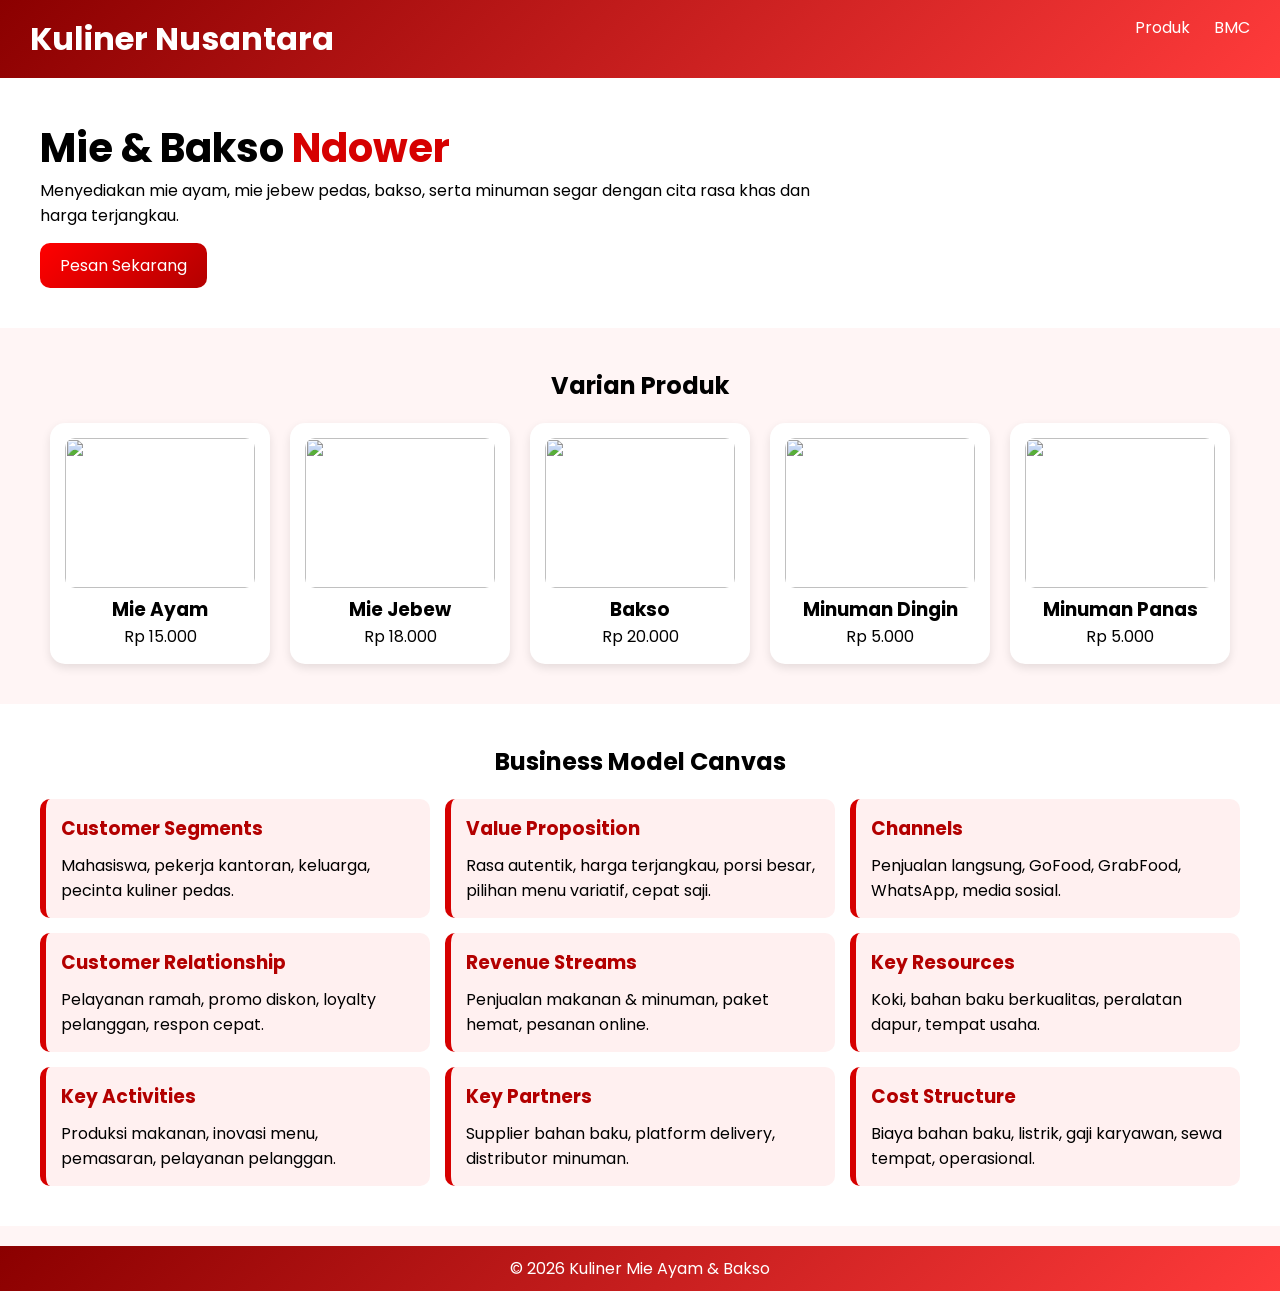
==== Buk anin/project bmc/index.html @ 1e1fb4d3 "menambahkan index.html" ====
<!DOCTYPE html>
<html lang="id">
<head>
<meta charset="UTF-8">
<meta name="viewport" content="width=device-width, initial-scale=1.0">
<title>BMC Kuliner Mie Ayam & Bakso</title>

<link href="https://fonts.googleapis.com/css2?family=Poppins:wght@300;500;700&display=swap" rel="stylesheet">

<style>
* {
  margin: 0;
  padding: 0;
  box-sizing: border-box;
}

body {
  font-family: 'Poppins', sans-serif;
  background: #fff5f5;
}

/* HEADER */
header {
  background: linear-gradient(135deg, #8b0000, #ff3b3b);
  color: white;
  padding: 15px 30px;
  display: flex;
  justify-content: space-between;
}

nav a {
  margin-left: 20px;
  color: white;
  text-decoration: none;
}

/* HERO */
.hero {
  display: flex;
  padding: 40px;
  align-items: center;
  gap: 30px;
  background: white;
}

.hero-text {
  flex: 1;
}

.hero-text h2 {
  font-size: 2.5rem;
}

.hero-text span {
  color: #d60000;
}

.hero img {
  width: 400px;
  border-radius: 20px;
}

.btn {
  background: linear-gradient(135deg, #ff0000, #b30000);
  color: white;
  padding: 10px 20px;
  border-radius: 10px;
  text-decoration: none;
  display: inline-block;
  margin-top: 15px;
}

/* PRODUK */
.produk {
  padding: 40px;
}

.produk h2 {
  text-align: center;
  margin-bottom: 20px;
}

.card-container {
  display: flex;
  flex-wrap: wrap;
  gap: 20px;
  justify-content: center;
}

.card {
  background: white;
  border-radius: 15px;
  width: 220px;
  padding: 15px;
  text-align: center;
  box-shadow: 0 4px 10px rgba(0,0,0,0.1);
}

.card img {
  width: 100%;
  height: 150px;
  object-fit: cover;
  border-radius: 10px;
}

/* BMC */
.bmc {
  padding: 40px;
  background: white;
}

.bmc h2 {
  text-align: center;
}

.bmc-grid {
  margin-top: 20px;
  display: grid;
  grid-template-columns: repeat(3, 1fr);
  gap: 15px;
}

.box {
  background: #fff0f0;
  border-left: 6px solid #d60000;
  padding: 15px;
  border-radius: 10px;
}

.box h3 {
  color: #b30000;
  margin-bottom: 10px;
}

/* FOOTER */
footer {
  background: linear-gradient(135deg, #8b0000, #ff3b3b);
  color: white;
  text-align: center;
  padding: 10px;
  margin-top: 20px;
}

/* RESPONSIVE */
@media(max-width: 768px){
  .hero {
    flex-direction: column;
  }

  .bmc-grid {
    grid-template-columns: 1fr;
  }
}
</style>
</head>

<body>

<header>
  <h1>Kuliner Nusantara</h1>
  <nav>
    <a href="#">Produk</a>
    <a href="#">BMC</a>
  </nav>
</header>

<section class="hero">
  <div class="hero-text">
    <h2>Mie & Bakso <span>Ndower</span></h2>
    <p>Menyediakan mie ayam, mie jebew pedas, bakso, serta minuman segar dengan cita rasa khas dan harga terjangkau.</p>
    <a href="#" class="btn">Pesan Sekarang</a>
  </div>
  <img src="https://source.unsplash.com/400x300/?bakso" alt="">
</section>

<section class="produk">
  <h2>Varian Produk</h2>

  <div class="card-container">
    <div class="card">
      <img src="https://assets.pikiran-rakyat.com/crop/0x0:0x0/720x0/webp/photo/2025/07/27/2572991961.jpg">
      <h3>Mie Ayam</h3>
      <p>Rp 15.000</p>
    </div>

    <div class="card">
      <img src="https://cdn.franchiseglobal.com/assets/images/posts/2025/06/30/peluang-usaha-mie-pedas-kekinian-modal-ringan-untung-maksimal-bersama-mie-jebew-jebret.jpeg">
      <h3>Mie Jebew</h3>
      <p>Rp 18.000</p>
    </div>

    <div class="card">
      <img src="https://upload.wikimedia.org/wikipedia/commons/2/28/Bakso_mi_bihun.jpg">
      <h3>Bakso</h3>
      <p>Rp 20.000</p>
    </div>

    <div class="card">
      <img src="https://akcdn.detik.net.id/community/media/visual/2017/09/25/f32624bc-9f6d-4d28-9633-bde315f6de5d.jpg?w=700&q=90">
      <h3>Minuman Dingin</h3>
      <p>Rp 5.000</p>
    </div>

    <div class="card">
      <img src="https://gdb.voanews.com/31e6c56f-7ac8-48fc-8937-df8fc6b2675c_cx0_cy3_cw0_w1597_n_r1_s_s.jpg">
      <h3>Minuman Panas</h3>
      <p>Rp 5.000</p>
    </div>
  </div>
</section>

<section class="bmc">
  <h2>Business Model Canvas</h2>

  <div class="bmc-grid">

    <div class="box">
      <h3>Customer Segments</h3>
      Mahasiswa, pekerja kantoran, keluarga, pecinta kuliner pedas.
    </div>

    <div class="box">
      <h3>Value Proposition</h3>
      Rasa autentik, harga terjangkau, porsi besar, pilihan menu variatif, cepat saji.
    </div>

    <div class="box">
      <h3>Channels</h3>
      Penjualan langsung, GoFood, GrabFood, WhatsApp, media sosial.
    </div>

    <div class="box">
      <h3>Customer Relationship</h3>
      Pelayanan ramah, promo diskon, loyalty pelanggan, respon cepat.
    </div>

    <div class="box">
      <h3>Revenue Streams</h3>
      Penjualan makanan & minuman, paket hemat, pesanan online.
    </div>

    <div class="box">
      <h3>Key Resources</h3>
      Koki, bahan baku berkualitas, peralatan dapur, tempat usaha.
    </div>

    <div class="box">
      <h3>Key Activities</h3>
      Produksi makanan, inovasi menu, pemasaran, pelayanan pelanggan.
    </div>

    <div class="box">
      <h3>Key Partners</h3>
      Supplier bahan baku, platform delivery, distributor minuman.
    </div>

    <div class="box">
      <h3>Cost Structure</h3>
      Biaya bahan baku, listrik, gaji karyawan, sewa tempat, operasional.
    </div>

  </div>
</section>

<footer>
  <p>© 2026 Kuliner Mie Ayam & Bakso</p>
</footer>

</body>
</html>
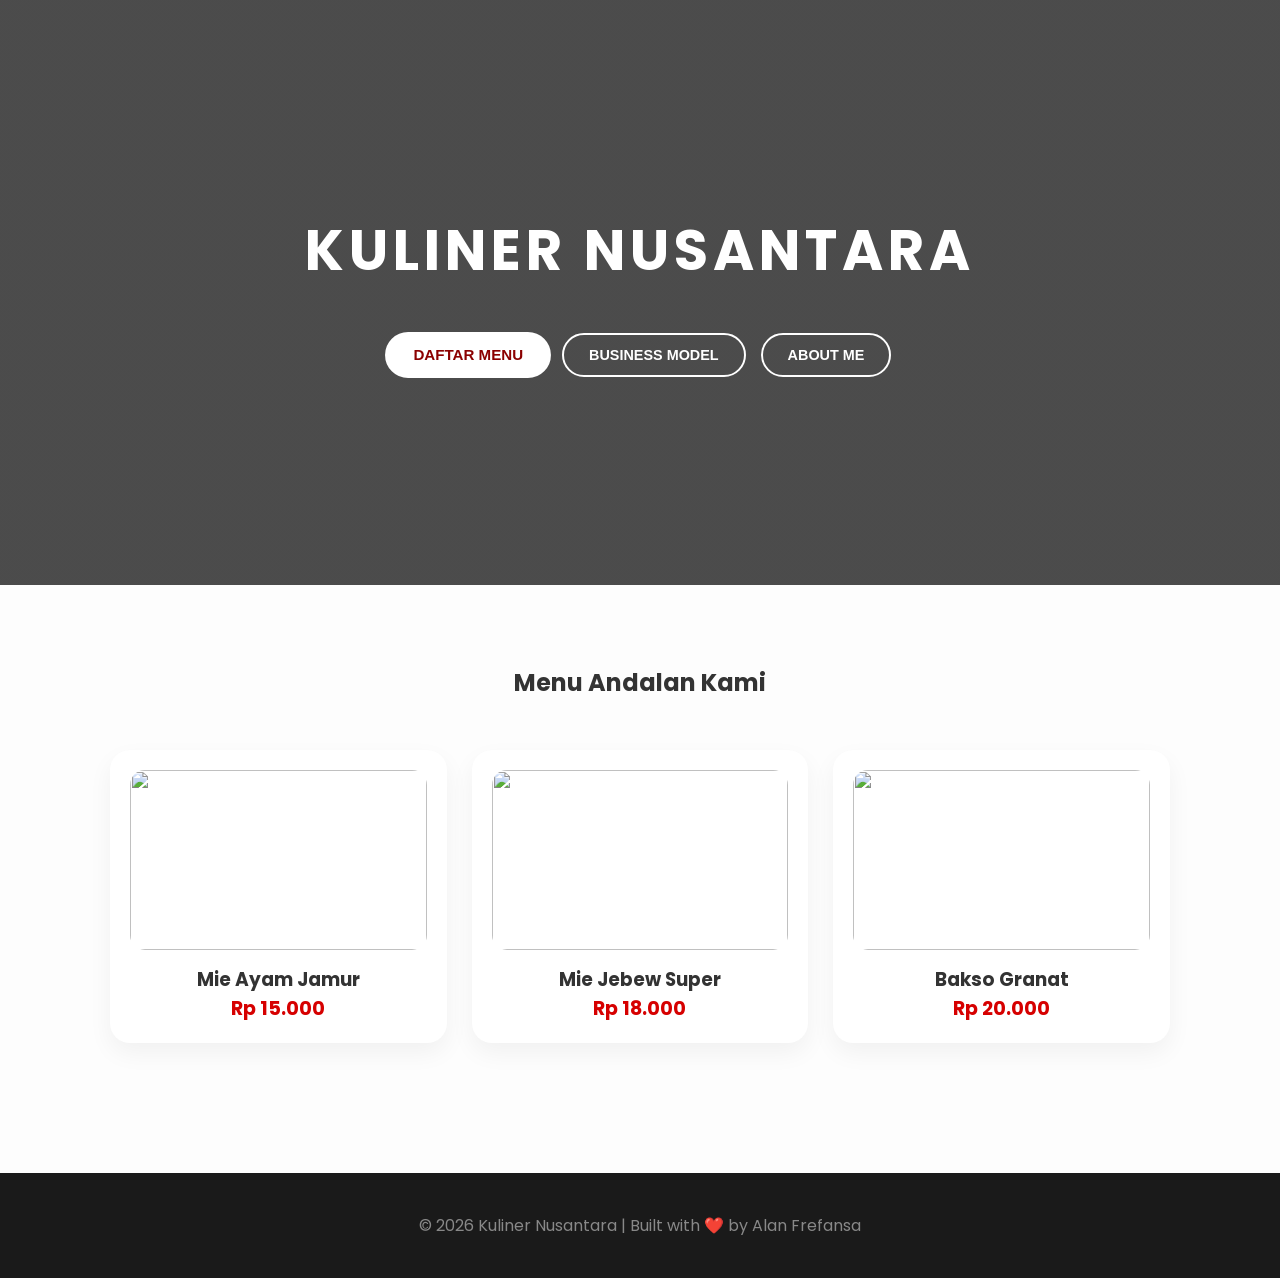
==== commit da13fb9b: "Final rename to index.html" ====
--- a/Buk anin/project bmc/index.html
+++ b/Buk anin/project bmc/index.html
@@ -3,268 +3,307 @@
 <head>
 <meta charset="UTF-8">
 <meta name="viewport" content="width=device-width, initial-scale=1.0">
-<title>BMC Kuliner Mie Ayam & Bakso</title>
+<title>Kuliner Nusantara - Padukaku Alan</title>
 
 <link href="https://fonts.googleapis.com/css2?family=Poppins:wght@300;500;700&display=swap" rel="stylesheet">
 
 <style>
-* {
-  margin: 0;
-  padding: 0;
-  box-sizing: border-box;
-}
+* { margin: 0; padding: 0; box-sizing: border-box; }
 
 body {
   font-family: 'Poppins', sans-serif;
-  background: #fff5f5;
-}
-
-/* HEADER */
-header {
-  background: linear-gradient(135deg, #8b0000, #ff3b3b);
+  background: #fdfdfd;
+  color: #333;
+  scroll-behavior: smooth;
+}
+
+/* HERO SECTION */
+.hero {
+  height: 65vh;
+  display: flex;
+  flex-direction: column;
+  justify-content: center;
+  align-items: center;
+  text-align: center;
+  background: linear-gradient(rgba(0,0,0,0.7), rgba(0,0,0,0.7)), 
+              url('https://images.unsplash.com/photo-1552566626-52f8b828add9?auto=format&fit=crop&w=1350&q=80');
+  background-size: cover;
+  background-position: center;
   color: white;
-  padding: 15px 30px;
+}
+
+.hero h2 {
+  font-size: 3.5rem;
+  letter-spacing: 5px;
+  text-transform: uppercase;
+  margin-bottom: 20px;
+  animation: fadeInDown 1s ease;
+}
+
+/* MENU NAVIGASI INTERAKTIF */
+.tab-menu {
   display: flex;
-  justify-content: space-between;
-}
-
-nav a {
-  margin-left: 20px;
+  gap: 15px;
+  margin-top: 20px;
+  flex-wrap: wrap;
+  justify-content: center;
+}
+
+.tab-btn {
+  background: transparent;
+  border: 2px solid white;
   color: white;
-  text-decoration: none;
-}
-
-/* HERO */
-.hero {
-  display: flex;
-  padding: 40px;
-  align-items: center;
-  gap: 30px;
+  padding: 12px 25px;
+  cursor: pointer;
+  font-size: 0.9rem;
+  font-weight: 600;
+  border-radius: 50px;
+  transition: 0.4s;
+  text-transform: uppercase;
+}
+
+.tab-btn.active, .tab-btn:hover {
   background: white;
-}
-
-.hero-text {
-  flex: 1;
-}
-
-.hero-text h2 {
-  font-size: 2.5rem;
-}
-
-.hero-text span {
-  color: #d60000;
-}
-
-.hero img {
-  width: 400px;
-  border-radius: 20px;
-}
-
-.btn {
-  background: linear-gradient(135deg, #ff0000, #b30000);
-  color: white;
-  padding: 10px 20px;
-  border-radius: 10px;
-  text-decoration: none;
-  display: inline-block;
-  margin-top: 15px;
-}
-
-/* PRODUK */
-.produk {
-  padding: 40px;
-}
-
-.produk h2 {
-  text-align: center;
-  margin-bottom: 20px;
-}
-
+  color: #8b0000;
+  transform: scale(1.05);
+}
+
+/* KONTEN TAMPILAN */
+.content-section {
+  display: none;
+  padding: 80px 20px;
+  max-width: 1100px;
+  margin: 0 auto;
+  animation: fadeInUp 0.6s ease;
+}
+
+.content-section.active {
+  display: block;
+}
+
+@keyframes fadeInUp {
+  from { opacity: 0; transform: translateY(30px); }
+  to { opacity: 1; transform: translateY(0); }
+}
+
+@keyframes fadeInDown {
+  from { opacity: 0; transform: translateY(-30px); }
+  to { opacity: 1; transform: translateY(0); }
+}
+
+/* DAFTAR MENU */
 .card-container {
-  display: flex;
-  flex-wrap: wrap;
-  gap: 20px;
-  justify-content: center;
+  display: grid;
+  grid-template-columns: repeat(auto-fit, minmax(250px, 1fr));
+  gap: 25px;
 }
 
 .card {
   background: white;
-  border-radius: 15px;
-  width: 220px;
-  padding: 15px;
+  border-radius: 20px;
+  padding: 20px;
+  box-shadow: 0 10px 25px rgba(0,0,0,0.05);
   text-align: center;
-  box-shadow: 0 4px 10px rgba(0,0,0,0.1);
-}
-
-.card img {
-  width: 100%;
-  height: 150px;
+  transition: 0.3s;
+}
+
+.card:hover { transform: translateY(-10px); }
+
+.card img { width: 100%; height: 180px; object-fit: cover; border-radius: 15px; margin-bottom: 15px; }
+
+/* BMC STYLE */
+.bmc-grid {
+  display: grid;
+  grid-template-columns: repeat(auto-fit, minmax(300px, 1fr));
+  gap: 20px;
+}
+
+.box {
+  background: white;
+  padding: 25px;
+  border-top: 5px solid #d60000;
+  border-radius: 10px;
+  box-shadow: 0 5px 15px rgba(0,0,0,0.05);
+  transition: 0.3s;
+}
+
+.box:hover { background: #d60000; color: white; }
+.box h3 { color: #d60000; margin-bottom: 10px; font-size: 1.1rem; }
+.box:hover h3 { color: white; }
+
+/* ABOUT ME - NEW DESIGN */
+.about-grid {
+  display: grid;
+  grid-template-columns: 1fr;
+  gap: 30px;
+}
+
+.info-card {
+  background: white;
+  padding: 40px;
+  border-radius: 25px;
+  box-shadow: 0 15px 40px rgba(0,0,0,0.06);
+}
+
+.history-text {
+  line-height: 1.8;
+  color: #555;
+  font-size: 1.05rem;
+}
+
+.profile-flex {
+  display: flex;
+  align-items: center;
+  gap: 40px;
+  background: linear-gradient(145deg, #ffffff, #f0f0f0);
+}
+
+.profile-img-container img {
+  width: 180px;
+  height: 180px;
+  border-radius: 25px;
   object-fit: cover;
-  border-radius: 10px;
-}
-
-/* BMC */
-.bmc {
-  padding: 40px;
-  background: white;
-}
-
-.bmc h2 {
-  text-align: center;
-}
-
-.bmc-grid {
+  border: 5px solid white;
+  box-shadow: 0 10px 20px rgba(0,0,0,0.1);
+}
+
+.profile-details p { margin-bottom: 8px; font-size: 1rem; }
+.profile-details strong { color: #d60000; display: inline-block; width: 140px; }
+
+.contact-grid {
+  display: grid;
+  grid-template-columns: 1fr 1fr;
+  gap: 30px;
   margin-top: 20px;
-  display: grid;
-  grid-template-columns: repeat(3, 1fr);
-  gap: 15px;
-}
-
-.box {
-  background: #fff0f0;
-  border-left: 6px solid #d60000;
-  padding: 15px;
-  border-radius: 10px;
-}
-
-.box h3 {
-  color: #b30000;
-  margin-bottom: 10px;
-}
+}
+
+.contact-item h4 { color: #d60000; margin-bottom: 10px; text-transform: uppercase; font-size: 0.9rem; letter-spacing: 1px; }
 
 /* FOOTER */
 footer {
-  background: linear-gradient(135deg, #8b0000, #ff3b3b);
-  color: white;
   text-align: center;
-  padding: 10px;
-  margin-top: 20px;
-}
-
-/* RESPONSIVE */
-@media(max-width: 768px){
-  .hero {
-    flex-direction: column;
-  }
-
-  .bmc-grid {
-    grid-template-columns: 1fr;
-  }
+  padding: 40px;
+  background: #1a1a1a;
+  color: #888;
+  margin-top: 50px;
+}
+
+@media(max-width: 768px) {
+  .hero h2 { font-size: 2.2rem; }
+  .profile-flex { flex-direction: column; text-align: center; }
+  .contact-grid { grid-template-columns: 1fr; }
+  .profile-details strong { width: auto; display: block; margin-bottom: 2px; }
 }
 </style>
 </head>
 
 <body>
 
-<header>
-  <h1>Kuliner Nusantara</h1>
-  <nav>
-    <a href="#">Produk</a>
-    <a href="#">BMC</a>
-  </nav>
-</header>
-
 <section class="hero">
-  <div class="hero-text">
-    <h2>Mie & Bakso <span>Ndower</span></h2>
-    <p>Menyediakan mie ayam, mie jebew pedas, bakso, serta minuman segar dengan cita rasa khas dan harga terjangkau.</p>
-    <a href="#" class="btn">Pesan Sekarang</a>
+  <h2>Kuliner Nusantara</h2>
+  
+  <div class="tab-menu">
+    <button class="tab-btn active" onclick="openTab('daftar-menu', this)">Daftar Menu</button>
+    <button class="tab-btn" onclick="openTab('bmc', this)">Business Model</button>
+    <button class="tab-btn" onclick="openTab('about-me', this)">About Me</button>
   </div>
-  <img src="https://source.unsplash.com/400x300/?bakso" alt="">
 </section>
 
-<section class="produk">
-  <h2>Varian Produk</h2>
-
+<section id="daftar-menu" class="content-section active">
+  <h2 style="text-align:center; margin-bottom:50px;">Menu Andalan Kami</h2>
   <div class="card-container">
     <div class="card">
       <img src="https://assets.pikiran-rakyat.com/crop/0x0:0x0/720x0/webp/photo/2025/07/27/2572991961.jpg">
-      <h3>Mie Ayam</h3>
-      <p>Rp 15.000</p>
-    </div>
-
+      <h3>Mie Ayam Jamur</h3>
+      <p style="color: #d60000; font-weight: bold; font-size: 1.2rem;">Rp 15.000</p>
+    </div>
     <div class="card">
       <img src="https://cdn.franchiseglobal.com/assets/images/posts/2025/06/30/peluang-usaha-mie-pedas-kekinian-modal-ringan-untung-maksimal-bersama-mie-jebew-jebret.jpeg">
-      <h3>Mie Jebew</h3>
-      <p>Rp 18.000</p>
-    </div>
-
+      <h3>Mie Jebew Super</h3>
+      <p style="color: #d60000; font-weight: bold; font-size: 1.2rem;">Rp 18.000</p>
+    </div>
     <div class="card">
       <img src="https://upload.wikimedia.org/wikipedia/commons/2/28/Bakso_mi_bihun.jpg">
-      <h3>Bakso</h3>
-      <p>Rp 20.000</p>
-    </div>
-
-    <div class="card">
-      <img src="https://akcdn.detik.net.id/community/media/visual/2017/09/25/f32624bc-9f6d-4d28-9633-bde315f6de5d.jpg?w=700&q=90">
-      <h3>Minuman Dingin</h3>
-      <p>Rp 5.000</p>
-    </div>
-
-    <div class="card">
-      <img src="https://gdb.voanews.com/31e6c56f-7ac8-48fc-8937-df8fc6b2675c_cx0_cy3_cw0_w1597_n_r1_s_s.jpg">
-      <h3>Minuman Panas</h3>
-      <p>Rp 5.000</p>
+      <h3>Bakso Granat</h3>
+      <p style="color: #d60000; font-weight: bold; font-size: 1.2rem;">Rp 20.000</p>
     </div>
   </div>
 </section>
 
-<section class="bmc">
-  <h2>Business Model Canvas</h2>
-
+<section id="bmc" class="content-section">
+  <h2 style="text-align:center; margin-bottom:50px;">Business Model Canvas</h2>
   <div class="bmc-grid">
-
-    <div class="box">
-      <h3>Customer Segments</h3>
-      Mahasiswa, pekerja kantoran, keluarga, pecinta kuliner pedas.
-    </div>
-
-    <div class="box">
-      <h3>Value Proposition</h3>
-      Rasa autentik, harga terjangkau, porsi besar, pilihan menu variatif, cepat saji.
-    </div>
-
-    <div class="box">
-      <h3>Channels</h3>
-      Penjualan langsung, GoFood, GrabFood, WhatsApp, media sosial.
-    </div>
-
-    <div class="box">
-      <h3>Customer Relationship</h3>
-      Pelayanan ramah, promo diskon, loyalty pelanggan, respon cepat.
-    </div>
-
-    <div class="box">
-      <h3>Revenue Streams</h3>
-      Penjualan makanan & minuman, paket hemat, pesanan online.
-    </div>
-
-    <div class="box">
-      <h3>Key Resources</h3>
-      Koki, bahan baku berkualitas, peralatan dapur, tempat usaha.
-    </div>
-
-    <div class="box">
-      <h3>Key Activities</h3>
-      Produksi makanan, inovasi menu, pemasaran, pelayanan pelanggan.
-    </div>
-
-    <div class="box">
-      <h3>Key Partners</h3>
-      Supplier bahan baku, platform delivery, distributor minuman.
-    </div>
-
-    <div class="box">
-      <h3>Cost Structure</h3>
-      Biaya bahan baku, listrik, gaji karyawan, sewa tempat, operasional.
-    </div>
-
+    <div class="box"><h3>Customer Segments</h3><p>Pelajar/Mahasiswa, karyawan kantor, keluarga, dan penikmat kuliner pedas.</p></div>
+    <div class="box"><h3>Value Proposition</h3><p>Bahan baku segar setiap hari, resep rahasia nusantara, dan pelayanan super cepat.</p></div>
+    <div class="box"><h3>Channels</h3><p>Aplikasi Delivery (Grab/Gojek), Media Sosial Instagram & TikTok, Booth Offline.</p></div>
+    <div class="box"><h3>Revenue Streams</h3><p>Penjualan harian unit makanan, paket bundling keluarga, dan kemitraan/franchise.</p></div>
+    <div class="box"><h3>Key Resources</h3><p>Dapur produksi central, tenaga ahli masak, dan sistem manajemen POS digital.</p></div>
+    <div class="box"><h3>Cost Structure</h3><p>Biaya operasional harian, pemasaran digital, gaji staf, dan sewa lokasi strategis.</p></div>
   </div>
 </section>
 
+<section id="about-me" class="content-section">
+  <div class="about-grid">
+    
+    <div class="info-card">
+      <h2 style="margin-bottom:20px; color:#d60000;">Sejarah Singkat</h2>
+      <p class="history-text">
+        <strong>Kuliner Nusantara</strong> lahir dari impian untuk melestarikan cita rasa tradisional di tengah gempuran makanan cepat saji asing. Dimulai dari kedai kecil di sudut kota, kami berkomitmen menggunakan rempah asli Indonesia tanpa bahan pengawet. Kami percaya bahwa setiap mangkuk mie ayam dan bakso yang kami sajikan membawa cerita tentang kekayaan alam Indonesia. Kini, dengan sentuhan teknologi informasi, kami berupaya memberikan kemudahan akses bagi seluruh penikmat kuliner di tanah air.
+      </p>
+    </div>
+
+    <div class="info-card profile-flex">
+      <div class="profile-img-container">
+        <img src="https://via.placeholder.com/180" alt="Alan Frefansa">
+      </div>
+      <div class="profile-details">
+        <h2 style="color:#d60000; margin-bottom:15px;">Profil Pengembang</h2>
+        <p><strong>Nama</strong>: Alan Frefansa</p>
+        <p><strong>NPM</strong>: 23020006</p>
+        <p><strong>Jurusan</strong>: Sistem Informasi</p>
+        <p><strong>Email</strong>: afrefansa@gmail.com</p>
+        <p><strong>WhatsApp</strong>: 08877021345</p>
+      </div>
+    </div>
+
+    <div class="info-card">
+      <h2 style="margin-bottom:25px; color:#d60000;">Hubungi Perusahaan</h2>
+      <div class="contact-grid">
+        <div class="contact-item">
+          <h4>Alamat Utama</h4>
+          <p>Jl. Nusantara Raya No. 45, Komplek Teknokrat,<br>Bandar Lampung, Lampung 35141</p>
+        </div>
+        <div class="contact-item">
+          <h4>Pusat Bantuan</h4>
+          <p><strong>Contact Person:</strong> +62 821-xxxx-xxxx</p>
+          <p><strong>Email:</strong> support@kulinernusantara.id</p>
+          <p><strong>Operasional:</strong> 09.00 - 21.00 WIB</p>
+        </div>
+      </div>
+    </div>
+
+  </div>
+</section>
+
 <footer>
-  <p>© 2026 Kuliner Mie Ayam & Bakso</p>
+  <p>&copy; 2026 Kuliner Nusantara | Built with ❤️ by Alan Frefansa</p>
 </footer>
+
+<script>
+function openTab(tabId, btn) {
+  const sections = document.querySelectorAll('.content-section');
+  sections.forEach(sec => sec.classList.remove('active'));
+
+  const buttons = document.querySelectorAll('.tab-btn');
+  buttons.forEach(b => b.classList.remove('active'));
+
+  document.getElementById(tabId).classList.add('active');
+  btn.classList.add('active');
+  
+  // Auto scroll ke atas konten saat pindah tab
+  window.scrollTo({top: 400, behavior: 'smooth'});
+}
+</script>
 
 </body>
 </html>
